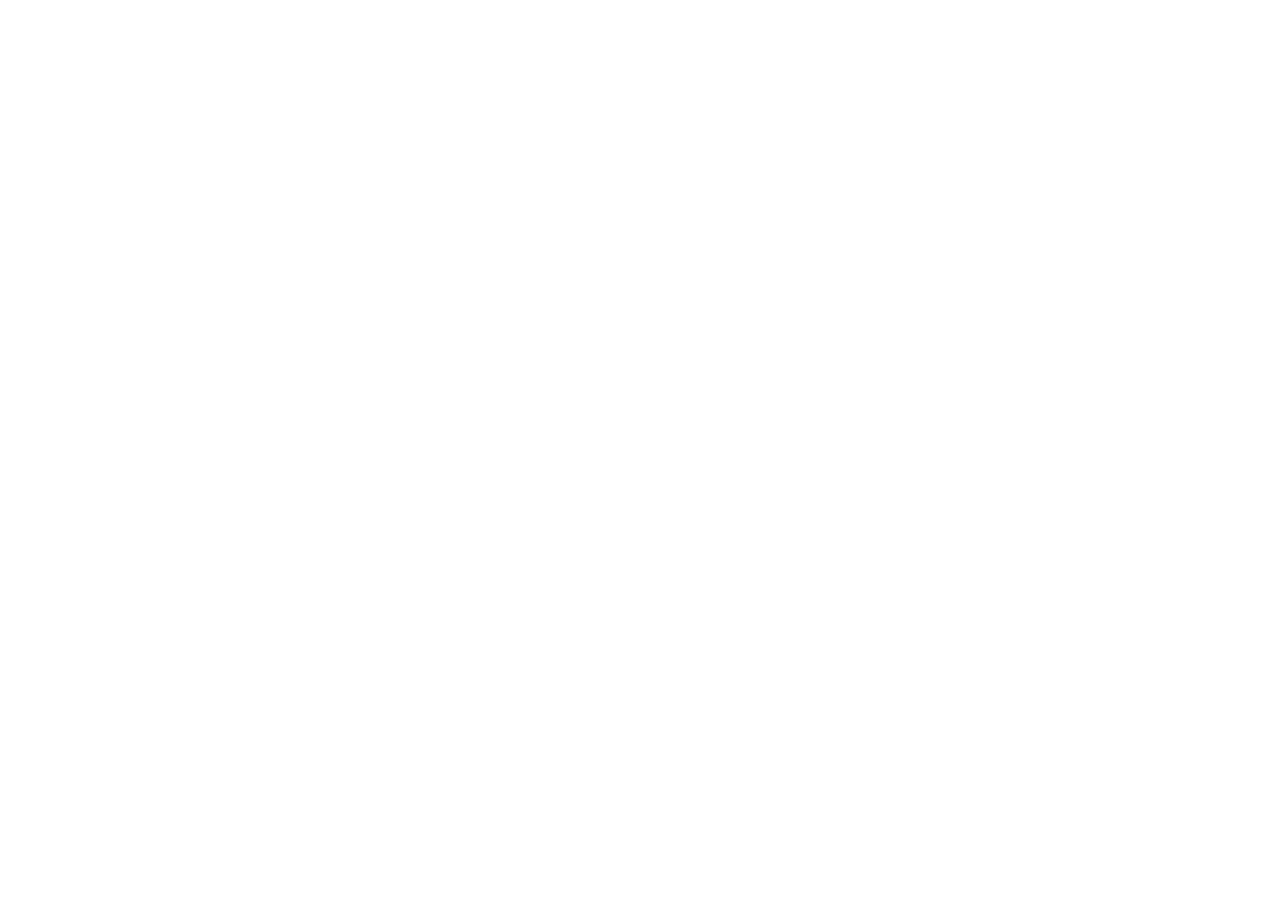
==== index.html @ c94514f1 "start" ====
<!DOCTYPE html>
<html lang="en">
<head>
    <meta charset="UTF-8">
    <meta name="viewport" content="width=device-width, initial-scale=1.0">
    <meta name="description" content="">
    <meta name="author" content="">

    <link rel="shortcut icon" href="img/favicon.png">
    <link rel="stylesheet" href="css/style.css">
    <link rel="stylesheet" href="css/bootstrap.min.css">

    <script type="text/javascript" src="js/tether.js"></script>
    <script type="text/javascript" src="js/jquery-3.2.0.min.js"></script>
    <script type="text/javascript" src="js/bootstrap.min.js"></script>
    <script type="text/javascript" src="js/classes.js"></script>
    <script type="text/javascript" src="js/functions.js"></script>
    <script type="text/javascript" src="js/seriousgame.js"></script>

    <title>Red Student</title>
</head>
<body>

</body>
</html>
---- css/style.css ----
html, body {
    min-width: 1346px;
}


.cardBody::-webkit-scrollbar-track
{
    -webkit-box-shadow: inset 0 0 6px rgba(0,0,0,0.3);
    background-color: #F5F5F5;
}

.cardBody::-webkit-scrollbar
{
    width: 6px;
    background-color: #F5F5F5;
}

.cardBody::-webkit-scrollbar-thumb
{
    background-color: #6e6e6e;
}
p {
    animation : none;
    animation-delay : 0;
    animation-direction : normal;
    animation-duration : 0;
    animation-fill-mode : none;
    animation-iteration-count : 1;
    animation-name : none;
    animation-play-state : running;
    animation-timing-function : ease;
    backface-visibility : visible;
    background : 0;
    background-attachment : scroll;
    background-clip : border-box;
    background-color : transparent;
    background-image : none;
    background-origin : padding-box;
    background-position : 0 0;
    background-position-x : 0;
    background-position-y : 0;
    background-repeat : repeat;
    background-size : auto auto;
    border : 0;
    border-style : none;
    border-width : medium;
    border-color : inherit;
    border-bottom : 0;
    border-bottom-color : inherit;
    border-bottom-left-radius : 0;
    border-bottom-right-radius : 0;
    border-bottom-style : none;
    border-bottom-width : medium;
    border-collapse : separate;
    border-image : none;
    border-left : 0;
    border-left-color : inherit;
    border-left-style : none;
    border-left-width : medium;
    border-radius : 0;
    border-right : 0;
    border-right-color : inherit;
    border-right-style : none;
    border-right-width : medium;
    border-spacing : 0;
    border-top : 0;
    border-top-color : inherit;
    border-top-left-radius : 0;
    border-top-right-radius : 0;
    border-top-style : none;
    border-top-width : medium;
    bottom : auto;
    box-shadow : none;
    box-sizing : content-box;
    caption-side : top;
    clear : none;
    clip : auto;
    color : inherit;
    columns : auto;
    column-count : auto;
    column-fill : balance;
    column-gap : normal;
    column-rule : medium none currentColor;
    column-rule-color : currentColor;
    column-rule-style : none;
    column-rule-width : none;
    column-span : 1;
    column-width : auto;
    content : normal;
    counter-increment : none;
    counter-reset : none;
    cursor : auto;
    direction : ltr;
    display : inline;
    empty-cells : show;
    float : none;
    font : normal;
    font-family : inherit;
    font-size : medium;
    font-style : normal;
    font-variant : normal;
    font-weight : normal;
    height : auto;
    hyphens : none;
    left : auto;
    letter-spacing : normal;
    line-height : normal;
    list-style : none;
    list-style-image : none;
    list-style-position : outside;
    list-style-type : disc;
    margin : 0;
    margin-bottom : 0;
    margin-left : 0;
    margin-right : 0;
    margin-top : 0;
    max-height : none;
    max-width : none;
    min-height : 0;
    min-width : 0;
    opacity : 1;
    orphans : 0;
    outline : 0;
    outline-color : invert;
    outline-style : none;
    outline-width : medium;
    overflow : visible;
    overflow-x : visible;
    overflow-y : visible;
    padding : 0;
    padding-bottom : 0;
    padding-left : 0;
    padding-right : 0;
    padding-top : 0;
    page-break-after : auto;
    page-break-before : auto;
    page-break-inside : auto;
    perspective : none;
    perspective-origin : 50% 50%;
    position : static;
    /* May need to alter quotes for different locales (e.g fr) */
    quotes : '\201C' '\201D' '\2018' '\2019';
    right : auto;
    tab-size : 8;
    table-layout : auto;
    text-align : inherit;
    text-align-last : auto;
    text-decoration : none;
    text-decoration-color : inherit;
    text-decoration-line : none;
    text-decoration-style : solid;
    text-indent : 0;
    text-shadow : none;
    text-transform : none;
    top : auto;
    transform : none;
    transform-style : flat;
    transition : none;
    transition-delay : 0s;
    transition-duration : 0s;
    transition-property : none;
    transition-timing-function : ease;
    unicode-bidi : normal;
    vertical-align : baseline;
    visibility : visible;
    white-space : normal;
    widows : 0;
    width : auto;
    word-spacing : normal;
    z-index : auto;
}

/* IDs */
#container {
    height:86vh;
}

#topBar {
    height:4vh;
}

#argent {
    display: inline-block;
}
#clients {
    display: inline-block;
}

#employes {
    display: inline-block;
}

#asideLeft {
    position: absolute;
    width: 100%;
    top: 0;
    bottom: 0;
}

#asideRight {
    position: absolute;
    width: 100%;
    top: 0;
    bottom: 0;
}

#panelRight {
    height:98%;
}

#panelLeft {
    height:98%;
}

#siege {
    text-align: center;
}

/* Classes */
.img_siege {
    position: absolute;
    top: 25%;
    width: 100%;
    height: 50%;
}

.img_siege img {
     width: 95%;
 }

.actions_box {
    text-align: left;
}

.action {
    border: 1px solid black;
}

.img_action {
    width: 50px;
    height: 50px;
    border: 5px ;
}

.txt_action {
    height: 50px;
    line-height: 50px;
    text-align : center;
    white-space: nowrap;
}

.img_plus {
    text-align: right;
}

.badge {
    background-color: #464a4c;
}

.contentNoWrap {
    white-space: nowrap;
}

.badge {
    background-color: #464a4c;
}

.plusStuff {
    font-size: 30px;
}

.moinsStuff {
    width: 20px;
    color: white;
    height: 20px;
    margin-right: 12px;
    background-color: #c12e2a;
}

.disable {
    background: #8b8989;
}

#panelLeft .row {
    color:#444;
    border:1px solid #CCC;
    background: #f0ecee;
    box-shadow: 0 0 5px -1px rgba(0,0,0,0.2);
    cursor:pointer;
    padding: 5px;
}

#panelLeft .cardBody .row:active {
    color:white;
    background: #838383;
    box-shadow: 0 0 5px -1px rgba(0,0,0,0.6);
}
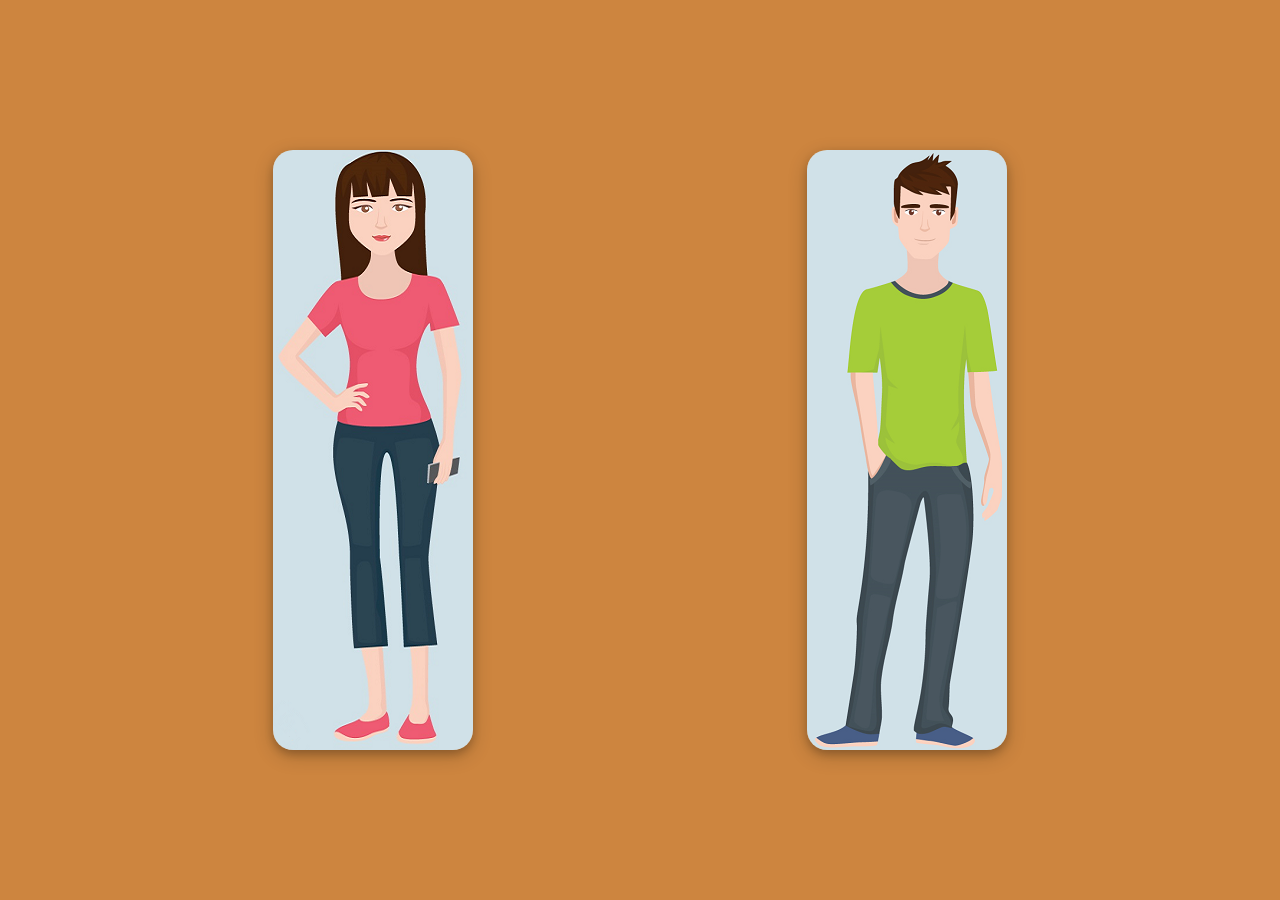
==== commit 71ae5c3a: "ecran de choix fille garcon" ====
--- a/index.html
+++ b/index.html
@@ -4,22 +4,34 @@
     <meta charset="UTF-8">
     <meta name="viewport" content="width=device-width, initial-scale=1.0">
     <meta name="description" content="">
-    <meta name="author" content="">
+    <meta name="author" content="Skills.Connect">
 
     <link rel="shortcut icon" href="img/favicon.png">
-    <link rel="stylesheet" href="css/style.css">
+    <link rel="stylesheet" href="css/index.css">
     <link rel="stylesheet" href="css/bootstrap.min.css">
 
     <script type="text/javascript" src="js/tether.js"></script>
     <script type="text/javascript" src="js/jquery-3.2.0.min.js"></script>
     <script type="text/javascript" src="js/bootstrap.min.js"></script>
-    <script type="text/javascript" src="js/classes.js"></script>
-    <script type="text/javascript" src="js/functions.js"></script>
-    <script type="text/javascript" src="js/seriousgame.js"></script>
 
     <title>Red Student</title>
 </head>
 <body>
-
+<div class="container-fluid">
+    <div class="row align-items-md-center">
+        <div class="col-12 col-lg-3 offset-lg-2 text-center" >
+            <img onclick="localStorage.setItem('sexe', 'fille');document.location='jeu.html'" id="fille" src="img/girl.png" class="img" alt="fille" />
+            <div class="txt">
+                <div class="text">Fille</div>
+            </div>
+        </div>
+        <div class="col-12 col-lg-3 offset-lg-2 text-center" >
+            <img onclick="localStorage.setItem('sexe', 'garcon');document.location='jeu.html'" id="garcon" src="img/boy.png" class="img" alt="garçon" />
+            <div class="txt">
+                <div class="text">Garçon</div>
+            </div>
+        </div>
+    </div>
+</div>
 </body>
 </html>--- a/css/index.css
+++ b/css/index.css
@@ -0,0 +1,63 @@
+
+.container-fluid, .row {
+    background-color: peru;
+    height: 100vh;
+}
+
+.img {
+    border-radius: 20px;
+    transition: .5s ease;
+    box-shadow:  0 4px 8px 0 rgba(0, 0, 0, 0.2), 0 6px 20px 0 rgba(0, 0, 0, 0.19);
+    -webkit-box-shadow:  0 4px 8px 0 rgba(0, 0, 0, 0.2), 0 6px 20px 0 rgba(0, 0, 0, 0.19);
+    -moz-box-shadow: 0 4px 8px 0 rgba(0, 0, 0, 0.2), 0 6px 20px 0 rgba(0, 0, 0, 0.19);
+    -o-box-shadow: 0 4px 8px 0 rgba(0, 0, 0, 0.2), 0 6px 20px 0 rgba(0, 0, 0, 0.19);
+}
+
+.img:hover {
+    box-shadow:  0 4px 8px 0 rgba(0, 0, 0, 0.5), 0 6px 20px 5px rgba(0, 0, 0, 0.4);
+    cursor: pointer;
+}
+
+.txt {
+    transition: .5s ease;
+    opacity: 0;
+    position: absolute;
+    top: 75%;
+    left: 50%;
+    transform: translate(-50%, -50%);
+    -ms-transform: translate(-50%, -50%);
+}
+
+.img:hover + .txt, .txt:hover {
+    opacity: 1;
+    cursor: pointer;
+}
+
+#garcon + .txt .text {
+    background-color: #4CAF50;
+    color: white;
+    font-size: 16px;
+    padding: 16px 32px;
+}
+
+#fille + .txt .text {
+    background-color: #e55f74;
+    color: white;
+    font-size: 16px;
+    padding: 16px 32px;
+}
+
+
+@media (max-width: 990px) {
+    .img {
+        margin-top: 2.5vh;
+        height: 45vh;
+    }
+}
+
+@media (max-width: 767px) {
+    .img {
+        margin-top: 2.5vh;
+        height: 45vh;
+    }
+}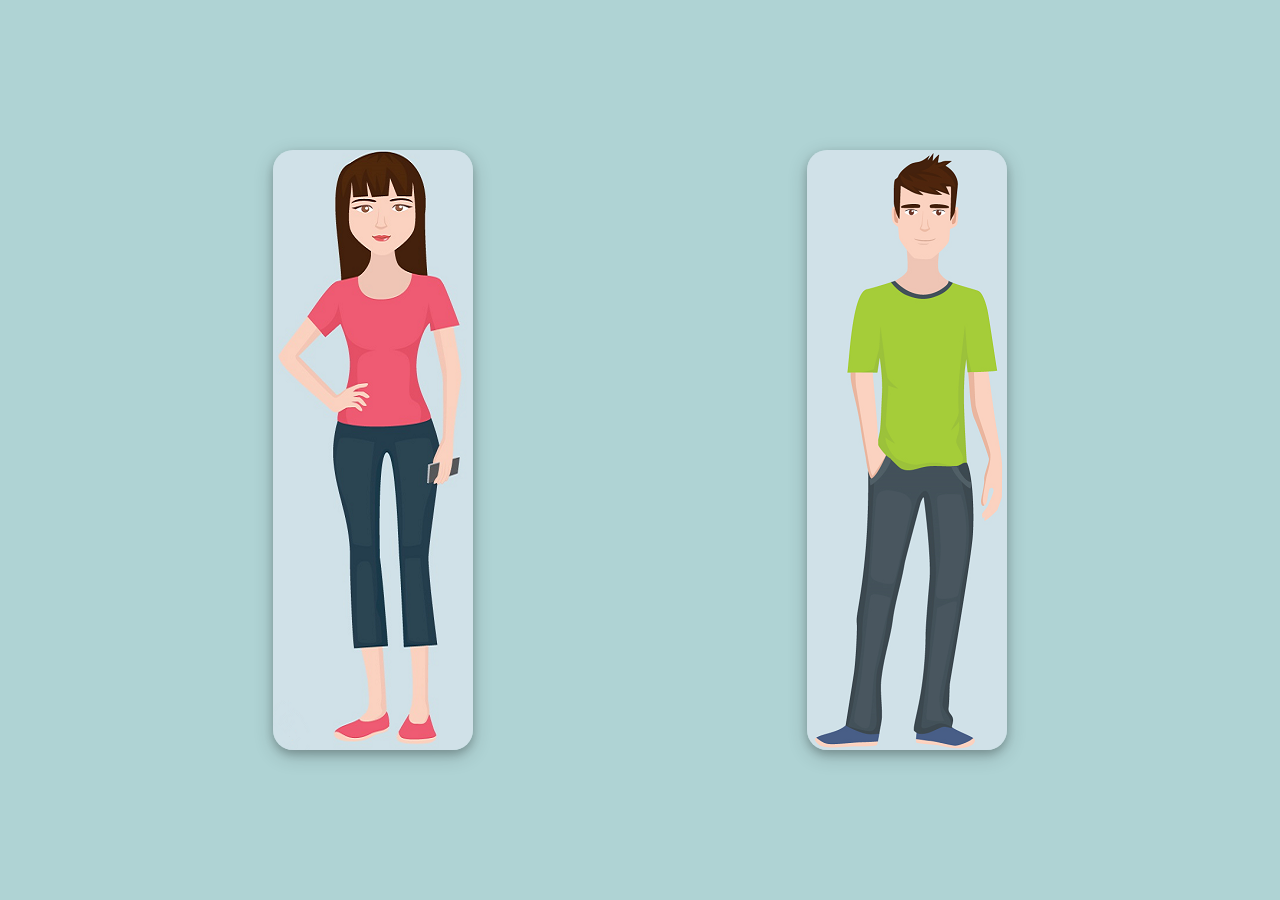
==== commit 95ea3b83: "step 1 positionnement" ====
--- a/index.html
+++ b/index.html
@@ -20,13 +20,13 @@
 <div class="container-fluid">
     <div class="row align-items-md-center">
         <div class="col-12 col-lg-3 offset-lg-2 text-center" >
-            <img onclick="localStorage.setItem('sexe', 'fille');document.location='jeu.html'" id="fille" src="img/girl.png" class="img" alt="fille" />
+            <img onclick="localStorage.setItem('sexe', 'fille');document.location='jeu.html'" id="fille" src="img/fille.png" class="img" alt="fille" />
             <div class="txt">
                 <div class="text">Fille</div>
             </div>
         </div>
         <div class="col-12 col-lg-3 offset-lg-2 text-center" >
-            <img onclick="localStorage.setItem('sexe', 'garcon');document.location='jeu.html'" id="garcon" src="img/boy.png" class="img" alt="garçon" />
+            <img onclick="localStorage.setItem('sexe', 'garcon');document.location='jeu.html'" id="garcon" src="img/garcon.png" class="img" alt="garçon" />
             <div class="txt">
                 <div class="text">Garçon</div>
             </div>
--- a/css/index.css
+++ b/css/index.css
@@ -1,6 +1,6 @@
 
 .container-fluid, .row {
-    background-color: peru;
+    background-color: #afd3d4;
     height: 100vh;
 }
 
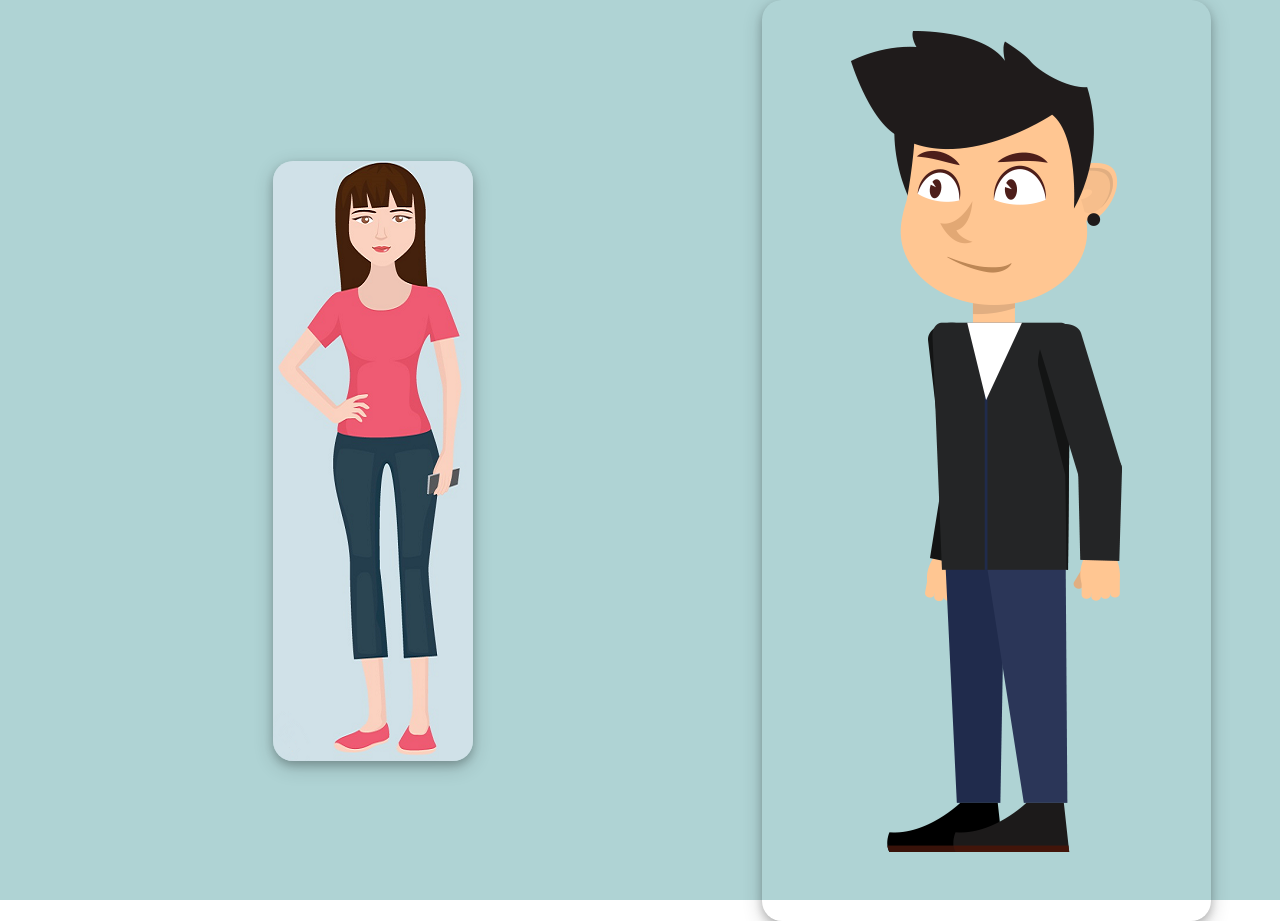
==== commit c215fc3c: "before merge view Fanny" ====
--- a/index.html
+++ b/index.html
@@ -20,13 +20,13 @@
 <div class="container-fluid">
     <div class="row align-items-md-center">
         <div class="col-12 col-lg-3 offset-lg-2 text-center" >
-            <img onclick="localStorage.setItem('sexe', 'fille');document.location='jeu.html'" id="fille" src="img/fille.png" class="img" alt="fille" />
+            <img onclick="localStorage.setItem('sexe', 'fille');document.location='classes.html'" id="fille" src="img/fille.png" class="img" alt="fille" />
             <div class="txt">
                 <div class="text">Fille</div>
             </div>
         </div>
         <div class="col-12 col-lg-3 offset-lg-2 text-center" >
-            <img onclick="localStorage.setItem('sexe', 'garcon');document.location='jeu.html'" id="garcon" src="img/garcon.png" class="img" alt="garçon" />
+            <img onclick="localStorage.setItem('sexe', 'garcon');document.location='classes.html'" id="garcon" src="img/garcon.png" class="img" alt="garçon" />
             <div class="txt">
                 <div class="text">Garçon</div>
             </div>
--- a/css/index.css
+++ b/css/index.css
@@ -47,6 +47,27 @@
     padding: 16px 32px;
 }
 
+#ingesup + .txt .text {
+    background-color: #000000;
+    color: white;
+    font-size: 16px;
+    padding: 16px 32px;
+}
+
+#limart + .txt .text {
+    background-color: #4CAF50;
+    color: white;
+    font-size: 16px;
+    padding: 16px 32px;
+}
+
+#isee + .txt .text {
+    background-color: #FF0000;
+    color: white;
+    font-size: 16px;
+    padding: 16px 32px;
+}
+
 
 @media (max-width: 990px) {
     .img {
@@ -56,6 +77,11 @@
 }
 
 @media (max-width: 767px) {
+    
+    .container-fluid .test {
+        height: 150vh;
+    }
+
     .img {
         margin-top: 2.5vh;
         height: 45vh;
